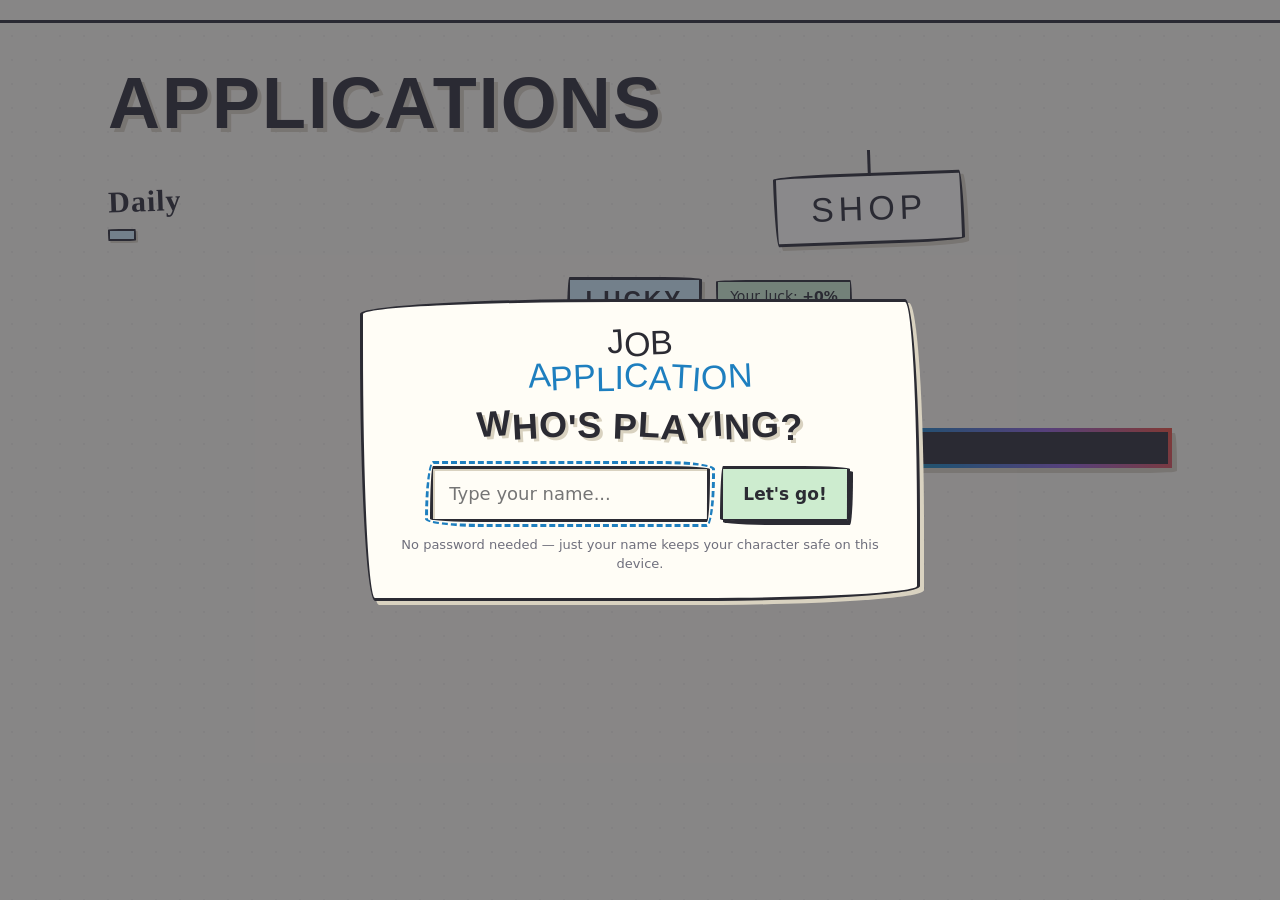
==== applications.html @ 9d67998f "Offer refresh timer, 7-rank milestones, and fix backwards sprites Three fixes:  1. Job applications " ====
<!DOCTYPE html>
<html lang="en">
<head>
  <meta charset="utf-8">
  <meta name="viewport" content="width=device-width, initial-scale=1">
  <title>Applications — Job Application</title>
  <link rel="icon" href="data:image/svg+xml,<svg xmlns=%22http://www.w3.org/2000/svg%22 viewBox=%220 0 100 100%22><text y=%22.9em%22 font-size=%2290%22>🎣</text></svg>">
  <link rel="stylesheet" href="css/style.css">
</head>
<body data-page="applications">
  <header id="site-header"></header>
  <main>
    <h1 data-spiky>APPLICATIONS</h1>
    <div class="apps-layout">
      <section class="daily">
        <h2 class="script-label">Daily</h2>
        <div class="offer-timer" id="apps-timer"></div>
        <div id="apps-offers"></div>
      </section>
      <section class="shop">
        <div class="shop-sign-post"><div class="shop-sign" data-spiky>SHOP</div></div>
        <div class="shop-head-row">
          <h3 class="shop-section" data-spiky>LUCKY</h3>
          <span class="luck-pill">Your luck: <b id="shop-luck">+0%</b></span>
        </div>
        <div class="shop-grid" id="shop-lucky"></div>
        <h3 class="shop-section" data-spiky>Applications</h3>
        <div class="shop-grid" id="shop-apps"></div>
        <div class="card mythical" id="shop-mythical"></div>
      </section>
    </div>
  </main>

  <script src="js/data.js"></script>
  <script src="js/state.js"></script>
  <script src="js/cloud.js"></script>
  <script src="js/ui.js"></script>
  <script src="js/games/engine.js"></script>
  <script src="js/games/fishing.js"></script>
  <script src="js/games/workshift.js"></script>
  <script src="js/games/chef.js"></script>
  <script src="js/games/miner.js"></script>
  <script src="js/games/prisoner.js"></script>
  <script src="js/games/soldier.js"></script>
  <script src="js/games/peasant.js"></script>
  <script src="js/games/beekeeper.js"></script>
  <script src="js/games/nomad.js"></script>
  <script src="js/games/teacher.js"></script>
  <script src="js/games/criminal.js"></script>
  <script src="js/games/gamer.js"></script>
  <script src="js/games/bodyguard.js"></script>
  <script src="js/games/engineer.js"></script>
  <script src="js/games/executioner.js"></script>
  <script src="js/games/bountyhunter.js"></script>
  <script src="js/games/dungeoneer.js"></script>
  <script src="js/games/deadshot.js"></script>
  <script src="js/games/jobapplicator.js"></script>
  <script src="js/games/frogkeeper.js"></script>
  <script src="js/games/king.js"></script>
  <script src="js/pages/home.js"></script>
  <script src="js/pages/paths.js"></script>
  <script src="js/pages/applications.js"></script>
  <script src="js/pages/levels.js"></script>
  <script>Boot();</script>
</body>
</html>
---- css/style.css ----
/* ============================================================
   JOB APPLICATION — the look.
   A pencil sketch that came to life: warm paper, graphite ink,
   marker-blue sea, coin gold. Hexagons everywhere (Asher's
   signature shape) and every border a little bit wobbly,
   like it was drawn by hand.
   ============================================================ */

:root {
  --paper: #faf6ec;
  --paper-2: #f3edde;
  --paper-shadow: #d9d2c0;
  --ink: #2b2b33;
  --pencil: #6f6f7c;
  --sea: #1e7fbf;
  --sea-light: #cde9f6;
  --money: #e8b830;
  --money-light: #f7e3a1;
  --go: #3fa555;
  --go-light: #cdeccf;
  --danger: #d9534f;
  --danger-light: #f6cccb;

  --font-display: 'Impact', 'Arial Black', 'Franklin Gothic Bold', sans-serif;
  --font-body: 'Trebuchet MS', 'Comic Sans MS', 'Segoe UI', system-ui, sans-serif;

  /* the hand-drawn wobble */
  --wobble: 255px 15px 225px 15px / 15px 225px 15px 255px;
  --wobble-2: 15px 225px 15px 255px / 255px 15px 225px 15px;
}

* { box-sizing: border-box; }

html, body { margin: 0; padding: 0; }

body {
  background-color: var(--paper);
  background-image: radial-gradient(rgba(43, 43, 51, 0.05) 1px, transparent 1.5px);
  background-size: 24px 24px;
  color: var(--ink);
  font-family: var(--font-body);
  line-height: 1.45;
  min-height: 100vh;
}

main { max-width: 1100px; margin: 0 auto; padding: 18px 18px 60px; }

h1 {
  font-family: var(--font-display);
  font-size: clamp(44px, 7vw, 72px);
  letter-spacing: 2px;
  margin: 10px 0 18px;
  text-shadow: 4px 4px 0 var(--paper-shadow);
}

h2 { font-family: var(--font-display); letter-spacing: 1px; }

/* spiky hand-lettering: each letter gets its own tilt (set by JS) */
.spiky span { display: inline-block; }

u { text-decoration-thickness: 3px; }

/* ---- hand-drawn cards & buttons ------------------------------ */
.card {
  background: #fffdf6;
  border: 3px solid var(--ink);
  border-radius: var(--wobble);
  box-shadow: 4px 4px 0 var(--paper-shadow);
  padding: 16px 18px;
}

.card h3 {
  margin: 0 0 8px;
  font-size: 14px;
  letter-spacing: 2px;
  text-transform: uppercase;
  color: var(--pencil);
}

.btn {
  display: inline-flex;
  align-items: center;
  justify-content: center;
  gap: 8px;
  font-family: var(--font-body);
  font-weight: bold;
  font-size: 17px;
  color: var(--ink);
  background: #fffdf6;
  border: 3px solid var(--ink);
  border-radius: var(--wobble-2);
  box-shadow: 3px 3px 0 var(--ink);
  padding: 10px 20px;
  cursor: pointer;
  text-decoration: none;
  transition: transform 0.06s ease, box-shadow 0.06s ease;
  touch-action: manipulation;
}

.btn:active { transform: translate(3px, 3px); box-shadow: 0 0 0 var(--ink); }
.btn:disabled { opacity: 0.55; cursor: default; }
.btn-go { background: var(--go-light); }
.btn-danger { background: var(--danger-light); }
.btn-money { background: var(--money-light); }
.btn-wait { background: var(--paper-2); }

.btn:focus-visible, a:focus-visible {
  outline: 3px dashed var(--sea);
  outline-offset: 3px;
}

.linkish {
  background: none; border: none; padding: 0;
  font: inherit; color: var(--sea);
  text-decoration: underline wavy 1.5px;
  cursor: pointer;
}

.shake { animation: shake 0.4s ease; }
@keyframes shake {
  0%, 100% { transform: translateX(0); }
  25% { transform: translateX(-6px) rotate(-2deg); }
  75% { transform: translateX(6px) rotate(2deg); }
}

.hint { color: var(--pencil); font-size: 14px; }

.danger-text { color: var(--danger); }

/* ---- hexagons (Asher's favorite shape) ----------------------- */
.hex {
  --hex-size: 64px;
  width: var(--hex-size);
  height: calc(var(--hex-size) * 1.05);
  clip-path: polygon(50% 0%, 96% 26%, 96% 74%, 50% 100%, 4% 74%, 4% 26%);
  background: var(--ink);
  display: grid;
  place-items: center;
  flex: none;
}

.hex > span {
  width: calc(100% - 8px);
  height: calc(100% - 8px);
  clip-path: polygon(50% 0%, 96% 26%, 96% 74%, 50% 100%, 4% 74%, 4% 26%);
  background: #fffdf6;
  display: grid;
  place-items: center;
  font-size: calc(var(--hex-size) * 0.42);
  font-weight: bold;
}

.hex-small { --hex-size: 38px; margin-left: auto; }
.hex-gold > span { background: var(--money-light); }

/* ---- top bar -------------------------------------------------- */
#site-header {
  position: sticky;
  top: 0;
  z-index: 30;
  display: flex;
  align-items: center;
  gap: 12px;
  padding: 10px 16px;
  background: var(--paper);
  border-bottom: 3px solid var(--ink);
}

#site-header[hidden] { display: none; }

.home-hex {
  font-size: 22px;
  text-decoration: none;
  border: 3px solid var(--ink);
  border-radius: var(--wobble-2);
  background: #fffdf6;
  padding: 4px 10px;
  box-shadow: 2px 2px 0 var(--paper-shadow);
}

#site-header nav { display: flex; gap: 6px; flex-wrap: wrap; }

#site-header nav a {
  font-family: var(--font-display);
  font-size: 15px;
  letter-spacing: 1.5px;
  color: var(--ink);
  text-decoration: none;
  padding: 7px 13px;
  border: 3px solid transparent;
  border-radius: var(--wobble-2);
}

#site-header nav a:hover { border-color: var(--ink); }
#site-header nav a.active {
  border-color: var(--ink);
  background: var(--money-light);
  box-shadow: 2px 2px 0 var(--paper-shadow);
}

.wealth-pill {
  margin-left: auto;
  border: 3px solid var(--ink);
  border-radius: var(--wobble);
  background: var(--money-light);
  padding: 6px 14px;
  font-size: 16px;
  white-space: nowrap;
  box-shadow: 2px 2px 0 var(--paper-shadow);
}

.wealth-pill b { font-variant-numeric: tabular-nums; }

.player-pill {
  margin-left: auto;
  font-family: var(--font-body);
  font-size: 15px;
  border: 3px solid var(--ink);
  border-radius: var(--wobble);
  background: var(--sea-light);
  padding: 6px 12px;
  cursor: pointer;
  white-space: nowrap;
  box-shadow: 2px 2px 0 var(--paper-shadow);
}

.player-pill + .wealth-pill { margin-left: 0; }
.player-pill:active { transform: translate(2px, 2px); box-shadow: 0 0 0 var(--paper-shadow); }

/* ---- HOME ------------------------------------------------------ */
.home-hero {
  min-height: calc(100vh - 40px);
  display: flex;
  flex-direction: column;
  align-items: center;
  justify-content: center;
  text-align: center;
  position: relative;
  padding: 30px 8px;
}

.flag {
  position: absolute;
  top: 4%;
  left: 4%;
  width: 200px;
  transform: rotate(-7deg);
  background: #fffdf6;
  border: 3px solid var(--ink);
  border-radius: var(--wobble);
  box-shadow: 4px 4px 0 var(--paper-shadow);
  padding: 14px 16px;
  font-size: 21px;
  font-weight: bold;
  line-height: 1.3;
}

.flag::before {
  content: '📌';
  position: absolute;
  top: -14px;
  left: 50%;
  transform: translateX(-50%) rotate(10deg);
  font-size: 22px;
}

.logo { margin: 0; position: relative; line-height: 0.95; }

.logo-line {
  display: block;
  font-family: var(--font-display);
  font-size: clamp(72px, 15vw, 150px);
  letter-spacing: 4px;
  text-shadow: 5px 5px 0 var(--paper-shadow);
}

.logo-line2 {
  font-size: clamp(38px, 8vw, 82px);
  letter-spacing: 3px;
  color: var(--sea);
  text-shadow: 4px 4px 0 var(--paper-shadow);
}

.logo-badge {
  --hex-size: 58px;
  position: absolute;
  top: -20px;
  right: -14px;
  transform: rotate(12deg);
}

.byline {
  margin-top: 14px;
  color: var(--pencil);
  font-size: 16px;
  text-decoration: underline wavy 1.5px;
}

.mythical-badge { text-decoration: none; font-size: 18px; }

.play-btn {
  margin-top: 38px;
  width: 118px;
  height: 118px;
  border: 7px solid var(--ink);
  border-radius: 50%;
  background: #fffdf6;
  display: grid;
  place-items: center;
  box-shadow: 5px 5px 0 var(--paper-shadow);
  transition: transform 0.12s ease;
}

.play-btn:hover { transform: scale(1.07) rotate(-3deg); }
.play-btn:active { transform: scale(0.96); }

.play-tri {
  width: 0;
  height: 0;
  border-left: 46px solid var(--ink);
  border-top: 29px solid transparent;
  border-bottom: 29px solid transparent;
  margin-left: 12px;
}

.play-label {
  margin-top: 10px;
  font-family: var(--font-display);
  font-size: 30px;
  letter-spacing: 6px;
}

.home-nav {
  display: flex;
  gap: clamp(18px, 5vw, 48px);
  margin-top: 44px;
  flex-wrap: wrap;
  justify-content: center;
}

.hex-nav {
  display: flex;
  flex-direction: column;
  align-items: center;
  gap: 10px;
  text-decoration: none;
  color: var(--ink);
}

.hex-nav .hex { --hex-size: 86px; transition: transform 0.12s ease; }
.hex-nav:hover .hex { transform: rotate(-6deg) scale(1.08); }
.hex-nav b { font-family: var(--font-display); letter-spacing: 2px; font-size: 16px; }

.home-footer { margin-top: 40px; color: var(--pencil); font-size: 14px; display: grid; gap: 8px; justify-items: center; }

.home-playing {
  background: var(--sea-light);
  border: 2.5px solid var(--ink);
  border-radius: var(--wobble);
  padding: 5px 14px;
  color: var(--ink);
  box-shadow: 2px 2px 0 var(--paper-shadow);
}

/* ---- PATHS ------------------------------------------------------ */
.paths-layout {
  display: grid;
  grid-template-columns: 280px 1fr;
  gap: 20px;
  align-items: start;
}

.paths-side { display: grid; gap: 16px; }

.your-path-card { text-align: center; }
.path-name { font-family: var(--font-display); font-size: 34px; letter-spacing: 1px; }
.path-emoji { font-size: 44px; margin-top: 6px; }

.change-card { transform: rotate(-1deg); }

.trail {
  position: relative;
  min-height: 720px;
  overflow: hidden;
  border-radius: var(--wobble-2);
}

.trail svg { position: absolute; inset: 0; width: 100%; height: 100%; }

.trail-watermark {
  position: absolute;
  inset: 0;
  display: grid;
  place-items: center;
  font-family: var(--font-display);
  font-size: clamp(54px, 10vw, 110px);
  letter-spacing: 6px;
  color: rgba(43, 43, 51, 0.07);
  -webkit-text-stroke: 2px rgba(43, 43, 51, 0.14);
  transform: rotate(-9deg);
  pointer-events: none;
  user-select: none;
}

.trail-nodes { position: absolute; inset: 0; }

.trail-node {
  position: absolute;
  transform: translate(-50%, -50%);
  display: flex;
  flex-direction: column;
  align-items: center;
  gap: 6px;
}

.trail-node .hex { --hex-size: 72px; }

.trail-node.boss .hex { --hex-size: 96px; }

.trail-node.locked .hex > span { background: #4a4a55; font-size: 30px; }
.trail-node.boss.locked .hex { background: #1c1c22; }
.trail-node.boss.locked .hex > span { background: #33333d; }

.trail-node.current .hex { background: var(--money); animation: node-pulse 1.6s ease infinite; }
.trail-node.current .hex > span { background: var(--money-light); }

.trail-node.done .hex { background: var(--go); }
.trail-node.done .hex > span { background: var(--go-light); color: var(--go); font-size: 34px; }

@keyframes node-pulse {
  0%, 100% { transform: scale(1); }
  50% { transform: scale(1.06) rotate(2deg); }
}

.node-label {
  background: #fffdf6;
  border: 2.5px solid var(--ink);
  border-radius: var(--wobble);
  padding: 3px 10px;
  font-size: 13px;
  white-space: nowrap;
  box-shadow: 2px 2px 0 var(--paper-shadow);
}

.trail-node.locked .node-label { color: var(--pencil); background: var(--paper-2); }

/* ---- APPLICATIONS ------------------------------------------------ */
.apps-layout {
  display: grid;
  grid-template-columns: minmax(300px, 5fr) 7fr;
  gap: 26px;
  align-items: start;
}

.script-label {
  font-family: 'Comic Sans MS', 'Segoe Print', 'Bradley Hand', cursive;
  font-size: 30px;
  margin: 0 0 12px;
  transform: rotate(-2deg);
}

.offer-timer {
  display: inline-block;
  margin-bottom: 12px;
  border: 2.5px solid var(--ink);
  border-radius: var(--wobble);
  background: var(--sea-light);
  padding: 4px 12px;
  font-size: 14px;
  font-weight: bold;
  font-variant-numeric: tabular-nums;
  box-shadow: 2px 2px 0 var(--paper-shadow);
}

.offer-card { margin-bottom: 16px; }
.empty-card { color: var(--pencil); text-align: center; }

.job-card-head { display: flex; align-items: center; gap: 10px; flex-wrap: wrap; }
.job-card-name { font-size: 22px; }

.rarity-chip {
  border: 2.5px solid var(--chip, var(--pencil));
  color: var(--chip, var(--pencil));
  border-radius: var(--wobble);
  padding: 1px 10px;
  font-size: 13px;
  font-weight: bold;
  background: #fffdf6;
}

.job-card-stats { margin-top: 10px; display: grid; gap: 3px; font-size: 15px; }

.offer-actions { display: flex; gap: 12px; margin-top: 14px; }

/* the shop */
.shop { position: relative; }

.shop-sign-post { text-align: center; margin-bottom: 14px; }

.shop-sign {
  display: inline-block;
  font-family: var(--font-display);
  font-size: 34px;
  letter-spacing: 5px;
  background: #fffdf6;
  border: 3.5px solid var(--ink);
  border-radius: var(--wobble);
  box-shadow: 4px 4px 0 var(--paper-shadow);
  padding: 8px 34px;
  transform: rotate(-2deg);
  position: relative;
}

.shop-sign::before {
  content: '';
  position: absolute;
  top: -26px;
  left: 50%;
  width: 3px;
  height: 26px;
  background: var(--ink);
}

.shop-head-row { display: flex; align-items: center; gap: 14px; flex-wrap: wrap; }

.shop-section {
  font-family: var(--font-display);
  font-size: 24px;
  letter-spacing: 3px;
  margin: 18px 0 10px;
  border: 3px solid var(--ink);
  border-radius: var(--wobble-2);
  display: inline-block;
  padding: 3px 16px;
  background: var(--sea-light);
  box-shadow: 3px 3px 0 var(--paper-shadow);
}

.luck-pill {
  border: 2.5px solid var(--ink);
  border-radius: var(--wobble);
  background: var(--go-light);
  padding: 4px 12px;
  font-size: 14px;
}

.shop-grid {
  display: grid;
  grid-template-columns: repeat(auto-fill, minmax(155px, 1fr));
  gap: 14px;
}

.shop-item {
  display: flex;
  flex-direction: column;
  align-items: center;
  gap: 7px;
  text-align: center;
  padding: 14px 10px;
}

.shop-item.owned { background: var(--paper-2); border-style: dashed; }
.shop-emoji { font-size: 42px; line-height: 1; }
.shop-name { font-size: 15px; }
.shop-blurb { font-size: 13px; color: var(--pencil); flex: 1; }

.owned-badge {
  border: 2.5px solid var(--money);
  color: #9a7714;
  background: var(--money-light);
  border-radius: var(--wobble);
  font-weight: bold;
  font-size: 13px;
  padding: 3px 12px;
}

.mythical {
  margin-top: 20px;
  background: var(--ink);
  color: var(--paper);
  border: 4px solid transparent;
  border-image: linear-gradient(60deg, #e74c3c, #e8b830, #3fa555, #1e7fbf, #8d5bd4, #e74c3c) 1;
  box-shadow: 5px 5px 0 var(--paper-shadow);
}

.mythical-inner { text-align: center; display: grid; gap: 8px; justify-items: center; }
.mythical .shop-name { font-size: 18px; }
.mythical .shop-blurb { color: #cfcfd8; }
.mythical-emoji { font-size: 56px; animation: myth-glow 2.4s ease infinite; }
.mythical-actions { display: flex; gap: 12px; flex-wrap: wrap; justify-content: center; }

@keyframes myth-glow {
  0%, 100% { transform: scale(1) rotate(-3deg); filter: drop-shadow(0 0 2px #fff); }
  50% { transform: scale(1.12) rotate(3deg); filter: drop-shadow(0 0 12px #ffe9a8); }
}

/* ---- LEVELS: fishing & work days ---------------------------------- */
.fishing-layout, .work-layout {
  display: grid;
  grid-template-columns: 265px 1fr;
  gap: 18px;
  align-items: start;
  margin-top: 8px;
}

.fishing-side { display: grid; gap: 14px; }

.hud-card .hud-job { font-family: var(--font-display); font-size: 24px; letter-spacing: 1px; }
.hud-line { font-size: 15px; margin: 3px 0; color: var(--ink); }

.collection { list-style: none; margin: 0; padding: 0; max-height: 240px; overflow-y: auto; }
.collection li {
  display: flex;
  justify-content: space-between;
  gap: 10px;
  padding: 4px 2px;
  border-bottom: 2px dashed var(--paper-shadow);
  font-size: 15px;
}
.collection li b { font-variant-numeric: tabular-nums; white-space: nowrap; }
.collection li.empty { color: var(--pencil); border: none; }
.collection-total { margin-top: 8px; font-size: 16px; }
.collection-total b { color: #9a7714; }

.fishing-main { display: flex; flex-direction: column; gap: 12px; align-items: center; }

.shift-bar {
  position: relative;
  width: 100%;
  height: 30px;
  border: 3px solid var(--ink);
  border-radius: var(--wobble);
  background: #fffdf6;
  overflow: hidden;
  box-shadow: 3px 3px 0 var(--paper-shadow);
}

.shift-bar.small { height: 22px; box-shadow: none; }

.shift-fill {
  height: 100%;
  width: 100%;
  background: repeating-linear-gradient(-45deg, var(--money-light), var(--money-light) 12px, var(--money) 12px, var(--money) 24px);
  transition: width 0.2s linear;
}

.shift-bar span {
  position: absolute;
  right: 12px;
  top: 50%;
  transform: translateY(-50%);
  font-weight: bold;
  font-size: 14px;
  white-space: nowrap;
}

.canvas-frame {
  position: relative;
  width: 100%;
  padding: 6px;
  border-radius: var(--wobble-2);
}

.canvas-frame canvas {
  display: block;
  width: 100%;
  height: auto;
  border-radius: 12px;
  cursor: crosshair;
  touch-action: manipulation;
}

.action-btn { font-size: 24px; padding: 14px 42px; min-width: 240px; }

/* the CATCH! banner */
.catch-banner {
  position: absolute;
  left: 50%;
  top: 12%;
  transform: translateX(-50%);
  text-align: center;
  pointer-events: none;
  animation: banner-pop 0.25s ease;
  width: max-content;
  max-width: 90%;
}

@keyframes banner-pop {
  from { transform: translateX(-50%) scale(0.4); opacity: 0; }
  to { transform: translateX(-50%) scale(1); opacity: 1; }
}

.catch-word {
  font-family: var(--font-display);
  font-size: clamp(40px, 7vw, 64px);
  letter-spacing: 3px;
  transform: rotate(-4deg);
  text-shadow:
    -2px -2px 0 #fff, 2px -2px 0 #fff, -2px 2px 0 #fff, 2px 2px 0 #fff,
    5px 5px 0 var(--paper-shadow);
  position: relative;
  display: inline-block;
}

.catch-word::before, .catch-word::after {
  content: '';
  position: absolute;
  top: 50%;
  width: 40px;
  height: 6px;
  background: var(--ink);
  border-radius: 3px;
}

.catch-word::before { left: -56px; transform: rotate(-24deg); }
.catch-word::after { right: -56px; transform: rotate(24deg); }

.catch-fish { font-size: 24px; font-weight: bold; text-shadow: -1.5px -1.5px 0 #fff, 1.5px -1.5px 0 #fff, -1.5px 1.5px 0 #fff, 1.5px 1.5px 0 #fff; }

.catch-value {
  display: inline-block;
  margin-top: 8px;
  background: var(--money-light);
  border: 3px solid var(--ink);
  border-radius: var(--wobble);
  padding: 4px 16px;
  font-weight: bold;
  font-size: 18px;
  box-shadow: 3px 3px 0 rgba(43, 43, 51, 0.25);
}

.catch-banner.legendary .catch-word { color: #9a7714; }
.catch-banner.epic .catch-word { color: #7a4fb0; }
.catch-banner.divine .catch-word { color: #c0398a; }
.catch-banner.stolen .catch-word { color: var(--danger); font-size: 44px; }

/* the rarest tier: a shimmering rainbow "CATCH!" for the Black Diamond Jingfish */
.catch-banner.transcendent .catch-word {
  background: linear-gradient(90deg, #e74c3c, #e8b830, #3fa555, #1e7fbf, #8d5bd4, #e74c3c);
  background-size: 200% 100%;
  -webkit-background-clip: text; background-clip: text;
  -webkit-text-fill-color: transparent; color: transparent;
  text-shadow: none;
  -webkit-text-stroke: 2.5px rgba(43, 43, 51, 0.7);
  animation: rainbow-shift 2s linear infinite;
}
@keyframes rainbow-shift { to { background-position: 200% 0; } }

.catch-banner.transcendent .fish-rarity {
  color: #7c3aed;
  border-image: linear-gradient(90deg, #e74c3c, #e8b830, #3fa555, #1e7fbf, #8d5bd4, #e74c3c) 1;
}

/* the rarity chip on a fish catch (common has none) */
.fish-rarity {
  display: inline-block;
  margin-top: 6px;
  border: 2.5px solid var(--chip, var(--pencil));
  color: var(--chip, var(--pencil));
  background: #fffdf6;
  border-radius: var(--wobble);
  padding: 1px 12px;
  font-size: 14px;
  font-weight: bold;
  letter-spacing: 1px;
  text-transform: uppercase;
}

/* work day */
.work-scene {
  width: 100%;
  min-height: 340px;
  position: relative;
  display: flex;
  flex-direction: column;
  align-items: center;
  justify-content: center;
  gap: 14px;
  overflow: hidden;
}

.work-emoji { font-size: 110px; line-height: 1; transition: transform 0.09s ease; }
.work-title { font-family: var(--font-display); font-size: 22px; letter-spacing: 1px; }
.work-taps { min-height: 26px; font-size: 18px; }

.danger-overlay {
  position: absolute;
  inset: 0;
  background: rgba(250, 240, 214, 0.96);
  border: 6px solid var(--danger);
  border-radius: inherit;
  display: flex;
  flex-direction: column;
  align-items: center;
  justify-content: center;
  gap: 16px;
  z-index: 5;
}

.danger-word {
  font-family: var(--font-display);
  font-size: clamp(26px, 5vw, 44px);
  color: var(--danger);
  letter-spacing: 2px;
  animation: danger-flash 0.35s steps(2) infinite;
}

@keyframes danger-flash { 50% { opacity: 0.35; } }

.danger-tap { font-size: 24px; padding: 16px 40px; }

.danger-timer {
  width: 60%;
  height: 14px;
  border: 3px solid var(--ink);
  border-radius: var(--wobble);
  overflow: hidden;
  background: #fffdf6;
}

.danger-timer-fill { height: 100%; width: 100%; background: var(--danger); }

/* ---- popups: modal, toast, confetti, money ------------------------ */
.overlay {
  position: fixed;
  inset: 0;
  background: rgba(43, 43, 51, 0.55);
  display: grid;
  place-items: center;
  z-index: 60;
  padding: 16px;
}

.modal {
  position: relative;
  max-width: 560px;
  width: 100%;
  max-height: 88vh;
  overflow-y: auto;
  padding: 24px;
  animation: banner-pop 0.22s ease;
  transform-origin: center;
}

@keyframes modal-pop { from { transform: scale(0.6); opacity: 0; } }

.modal-x {
  position: absolute;
  top: 10px;
  right: 12px;
  border: 2.5px solid var(--ink);
  background: #fffdf6;
  border-radius: 50%;
  width: 34px;
  height: 34px;
  font-size: 15px;
  font-weight: bold;
  cursor: pointer;
}

.day-summary { text-align: center; }
.day-summary h2 { font-size: clamp(30px, 5vw, 42px); margin: 4px 0 12px; text-shadow: 3px 3px 0 var(--paper-shadow); }
.day-summary .collection { max-height: 200px; text-align: left; margin: 10px auto; max-width: 360px; }
.day-summary .job-card { text-align: left; margin: 10px 0; }

.promo-banner {
  background: var(--money-light);
  border: 3px solid var(--ink);
  border-radius: var(--wobble);
  padding: 10px 14px;
  font-size: 17px;
  margin-bottom: 10px;
}

.summary-salary { font-size: 20px; margin: 12px 0; }
.summary-salary b { color: #9a7714; }

.summary-actions {
  display: flex;
  gap: 12px;
  justify-content: center;
  flex-wrap: wrap;
  margin-top: 16px;
}

.toast {
  position: fixed;
  left: 50%;
  bottom: 26px;
  transform: translate(-50%, 20px);
  background: var(--ink);
  color: var(--paper);
  border-radius: var(--wobble);
  padding: 12px 22px;
  font-weight: bold;
  font-size: 16px;
  opacity: 0;
  transition: transform 0.25s ease, opacity 0.25s ease;
  z-index: 80;
  max-width: 90vw;
  text-align: center;
}

.toast.show { transform: translate(-50%, 0); opacity: 1; }

.confetti {
  position: fixed;
  top: -6vh;
  z-index: 70;
  pointer-events: none;
  animation: confetti-fall 2.2s linear forwards;
}

@keyframes confetti-fall {
  to { transform: translateY(112vh) rotate(540deg); }
}

.money-pop {
  position: fixed;
  transform: translateX(-50%);
  font-weight: bold;
  font-size: 20px;
  color: #2f7d3f;
  text-shadow: 1px 1px 0 #fff;
  z-index: 75;
  pointer-events: none;
  animation: pop-rise 1.3s ease forwards;
}

.money-pop.down { color: var(--danger); }

@keyframes pop-rise {
  from { opacity: 0; margin-top: 0; }
  15% { opacity: 1; }
  to { opacity: 0; margin-top: 46px; }
}

/* chest opening */
.chest-emoji { font-size: 84px; margin: 10px 0; }
.chest-emoji.shaking { animation: chest-shake 0.9s ease; }

@keyframes chest-shake {
  0%, 100% { transform: rotate(0); }
  20% { transform: rotate(-12deg) scale(1.05); }
  40% { transform: rotate(10deg) scale(1.1); }
  60% { transform: rotate(-8deg) scale(1.15); }
  80% { transform: rotate(6deg) scale(1.2); }
}

/* ---- THE WHEEL ----------------------------------------------------- */
.wheel-wrap { text-align: center; }

.wheel-title { font-size: clamp(24px, 4vw, 34px); margin: 0 0 12px; text-shadow: 3px 3px 0 var(--paper-shadow); }

.wheel-stage {
  position: relative;
  width: min(74vw, 400px);
  margin: 0 auto;
}

.wheel-stage canvas { width: 100%; height: auto; display: block; }

.wheel-pointer {
  position: absolute;
  top: -16px;
  left: 50%;
  transform: translateX(-50%);
  font-size: 40px;
  color: var(--danger);
  text-shadow: -2px -2px 0 #fff, 2px -2px 0 #fff, -2px 2px 0 #fff, 2px 2px 0 #fff;
  z-index: 2;
}

.wheel-hub {
  position: absolute;
  top: 50%;
  left: 50%;
  transform: translate(-50%, -50%);
  width: 54px;
  height: 54px;
  background: #fffdf6;
  border: 4px solid var(--ink);
  border-radius: 50%;
  display: grid;
  place-items: center;
  font-size: 24px;
}

.wheel-spin-btn { margin-top: 16px; font-size: 20px; padding: 12px 34px; }
.wheel-note { color: var(--pencil); font-size: 14px; margin-bottom: 0; }

/* ---- WHO'S PLAYING? sign-in gate ------------------------------------ */
.signin { text-align: center; }

.signin-logo { font-family: var(--font-display); line-height: 1; margin-bottom: 6px; }
.signin-logo span { font-size: 34px; }
.signin-logo .signin-logo2 { color: var(--sea); font-size: 26px; display: block; }

.signin-title {
  font-size: clamp(26px, 5vw, 36px);
  margin: 6px 0 14px;
  text-shadow: 3px 3px 0 var(--paper-shadow);
}

.signin-sub { color: var(--pencil); font-size: 14px; margin-bottom: 8px; }

.signin-players { display: grid; gap: 10px; margin-bottom: 6px; }

.signin-player {
  display: flex;
  align-items: center;
  gap: 12px;
  text-align: left;
  background: #fffdf6;
  border: 3px solid var(--ink);
  border-radius: var(--wobble-2);
  box-shadow: 3px 3px 0 var(--paper-shadow);
  padding: 8px 14px;
  cursor: pointer;
  font: inherit;
  transition: transform 0.08s ease, box-shadow 0.08s ease;
}

.signin-player:hover { background: var(--money-light); }
.signin-player:active { transform: translate(3px, 3px); box-shadow: 0 0 0 var(--paper-shadow); }

.signin-avatar {
  font-size: 26px;
  width: 44px;
  height: 44px;
  flex: none;
  display: grid;
  place-items: center;
  background: var(--sea-light);
  border: 2.5px solid var(--ink);
  border-radius: 50%;
}

.signin-who { display: flex; flex-direction: column; line-height: 1.25; }
.signin-who b { font-size: 18px; }
.signin-who small { color: var(--pencil); font-variant-numeric: tabular-nums; }

.signin-or { color: var(--pencil); font-size: 13px; margin: 14px 0 10px; }

.signin-form { display: flex; gap: 10px; justify-content: center; flex-wrap: wrap; }

.signin-input {
  font: inherit;
  font-size: 18px;
  padding: 12px 16px;
  border: 3px solid var(--ink);
  border-radius: var(--wobble-2);
  background: #fffdf6;
  box-shadow: inset 2px 2px 0 var(--paper-shadow);
  min-width: 0;
  flex: 1 1 200px;
  max-width: 280px;
}

.signin-input:focus-visible { outline: 3px dashed var(--sea); outline-offset: 2px; }
.signin-go { flex: none; }
.signin-note { color: var(--pencil); font-size: 13px; margin: 14px 0 0; }

/* ---- small screens -------------------------------------------------- */
@media (max-width: 900px) {
  .paths-layout, .apps-layout, .fishing-layout, .work-layout { grid-template-columns: 1fr; }
  .fishing-side { order: 2; }
  .trail { min-height: 460px; }
  .flag {
    position: static;
    transform: rotate(-3deg);
    width: auto;
    max-width: 300px;
    margin-bottom: 18px;
  }
  .logo-badge { right: 2px; top: -16px; --hex-size: 44px; }
  .collection { max-height: 150px; }
}

/* ---- calm mode ------------------------------------------------------- */
@media (prefers-reduced-motion: reduce) {
  *, *::before, *::after {
    animation-duration: 0.01ms !important;
    animation-iteration-count: 1 !important;
    transition-duration: 0.01ms !important;
  }
}
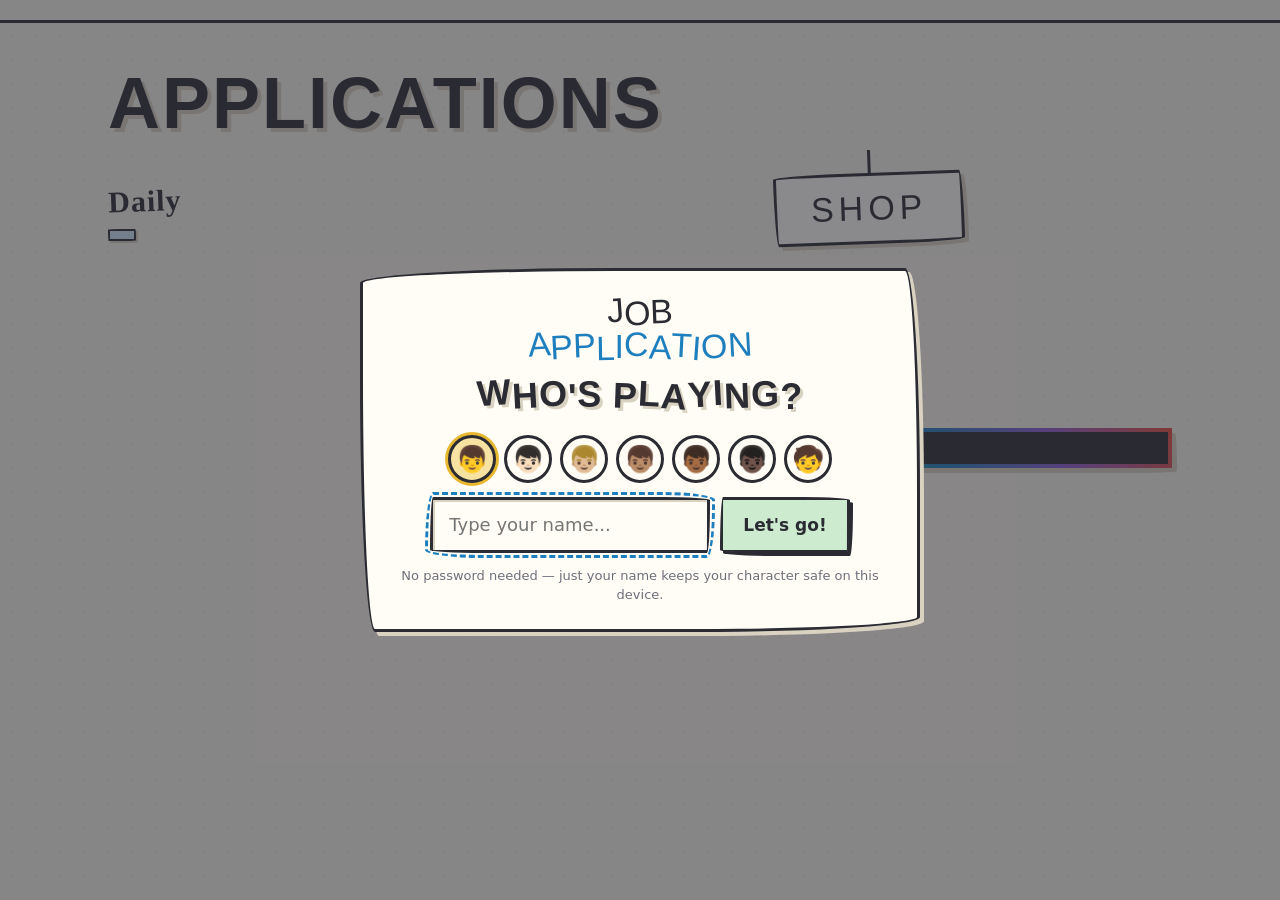
==== commit 2f9ac210: "Add avatar + job application gauntlet (paperwork, skill trial, luck draw) Applying for a job is now " ====
--- a/applications.html
+++ b/applications.html
@@ -57,6 +57,7 @@
   <script src="js/games/jobapplicator.js"></script>
   <script src="js/games/frogkeeper.js"></script>
   <script src="js/games/king.js"></script>
+  <script src="js/apply.js"></script>
   <script src="js/pages/home.js"></script>
   <script src="js/pages/paths.js"></script>
   <script src="js/pages/applications.js"></script>
--- a/css/style.css
+++ b/css/style.css
@@ -1061,6 +1061,75 @@
 .signin-go { flex: none; }
 .signin-note { color: var(--pencil); font-size: 13px; margin: 14px 0 0; }
 
+/* ---- sign-in avatar picker ------------------------------------------ */
+.signin-avatars {
+  display: flex; flex-wrap: wrap; gap: 8px; justify-content: center;
+  margin: 4px 0 14px;
+}
+.signin-pick {
+  font-size: 26px; width: 48px; height: 48px; line-height: 1;
+  border: 3px solid var(--ink); border-radius: 50%;
+  background: #fffdf6; cursor: pointer; padding: 0;
+}
+.signin-pick.picked { background: var(--money-light); box-shadow: 0 0 0 3px var(--money); }
+
+/* ---- THE JOB APPLICATION -------------------------------------------- */
+.apply { text-align: center; display: grid; gap: 12px; }
+
+.apply-head { display: flex; align-items: center; gap: 14px; justify-content: center; }
+.apply-avatar {
+  font-size: 46px; width: 66px; height: 66px; flex: none;
+  display: grid; place-items: center;
+  border: 3px solid var(--ink); border-radius: 50%;
+  background: var(--sea-light); box-shadow: 3px 3px 0 var(--paper-shadow);
+}
+.apply-title { text-align: left; }
+.apply-title h2 { margin: 0; font-size: clamp(26px, 5vw, 36px); text-shadow: 3px 3px 0 var(--paper-shadow); }
+.apply-job { font-size: 18px; font-weight: bold; margin-top: 2px; }
+
+.apply-form { text-align: left; display: grid; gap: 6px; }
+.apply-row { font-size: 15px; }
+.apply-q { margin-top: 8px; font-weight: bold; }
+.apply-reasons { display: grid; gap: 8px; margin-top: 4px; }
+.apply-reason { justify-content: flex-start; text-align: left; font-weight: normal; font-size: 15px; }
+.apply-reason.picked { background: var(--money-light); box-shadow: 3px 3px 0 var(--money); }
+
+.apply-gauntlet {
+  font-size: 13px; color: var(--pencil);
+  border: 2px dashed var(--paper-shadow); border-radius: var(--wobble);
+  padding: 6px 10px; display: inline-block; justify-self: center;
+}
+
+/* the APPROVED / DENIED rubber stamp */
+.stamp {
+  justify-self: center;
+  font-family: var(--font-display); font-size: 34px; letter-spacing: 3px;
+  padding: 4px 20px; border: 5px solid; border-radius: 8px;
+  transform: rotate(-11deg); opacity: 0.92;
+  animation: stamp-slam 0.4s cubic-bezier(.2,1.6,.4,1);
+}
+.stamp-approved { color: #2f7d3f; border-color: #2f7d3f; }
+.stamp-denied { color: var(--danger); border-color: var(--danger); }
+@keyframes stamp-slam { from { transform: rotate(-11deg) scale(2.4); opacity: 0; } }
+
+/* the luck wheel */
+.luck-stage { position: relative; width: min(70vw, 300px); margin: 4px auto 0; }
+.luck-stage canvas { width: 100%; height: auto; display: block; }
+.luck-stage .wheel-pointer {
+  position: absolute; top: -14px; left: 50%; transform: translateX(-50%);
+  font-size: 36px; color: var(--ink);
+  text-shadow: -2px -2px 0 #fff, 2px -2px 0 #fff, -2px 2px 0 #fff, 2px 2px 0 #fff;
+}
+
+/* the full-screen skill-trial stage */
+.trial-overlay { padding: 12px; }
+.trial-stage {
+  width: min(1120px, 97vw); max-height: 94vh; overflow-y: auto;
+  background: var(--paper); border: 3px solid var(--ink);
+  border-radius: var(--wobble-2); box-shadow: 5px 5px 0 rgba(0,0,0,.3);
+  padding: 14px;
+}
+
 /* ---- small screens -------------------------------------------------- */
 @media (max-width: 900px) {
   .paths-layout, .apps-layout, .fishing-layout, .work-layout { grid-template-columns: 1fr; }
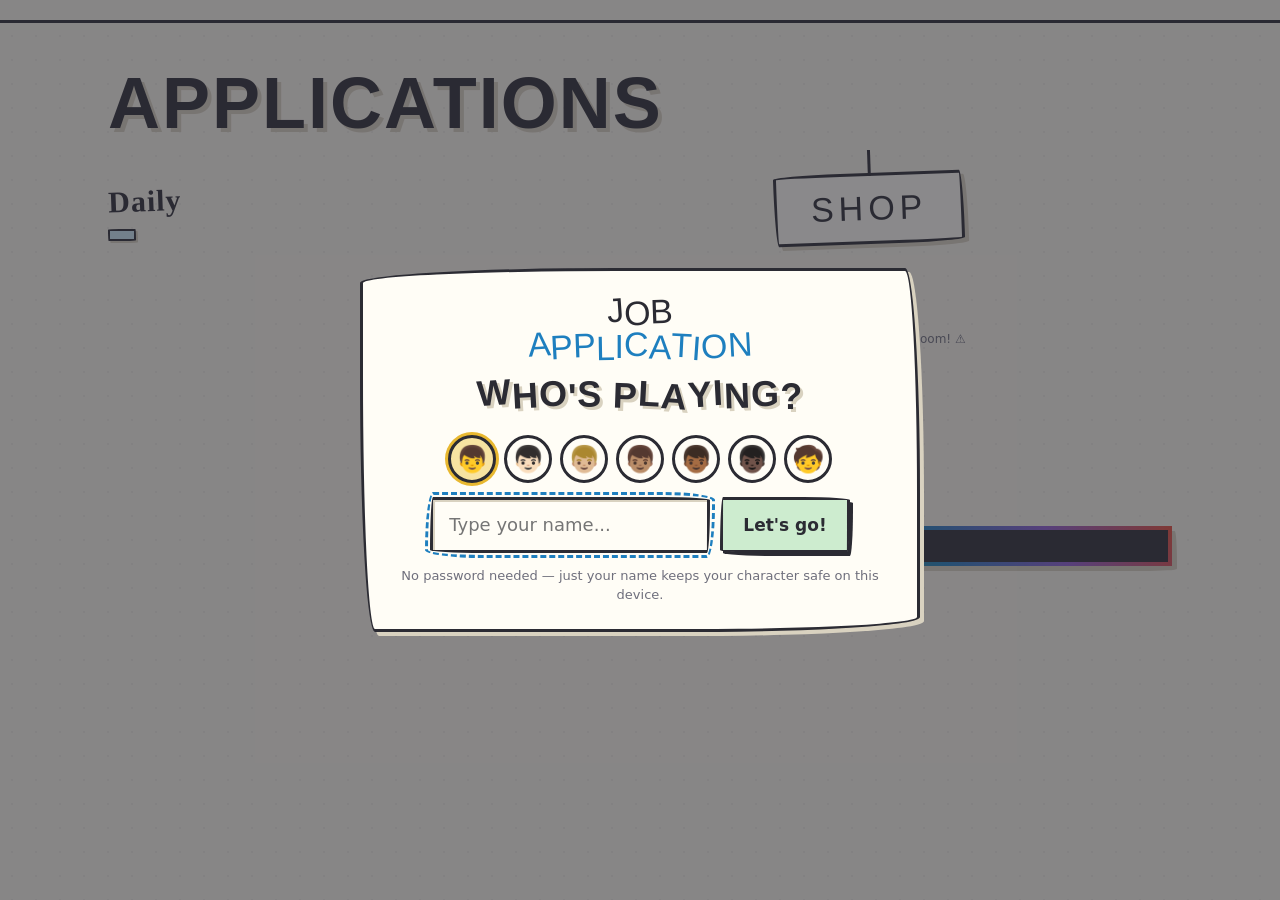
==== commit 6170617d: "Add cheap random potions to the shop A new POTIONS shelf at the top of the shop with three cheap gam" ====
--- a/applications.html
+++ b/applications.html
@@ -19,6 +19,9 @@
       </section>
       <section class="shop">
         <div class="shop-sign-post"><div class="shop-sign" data-spiky>SHOP</div></div>
+        <h3 class="shop-section" data-spiky>POTIONS</h3>
+        <p class="shop-note">Cheap &amp; random — could be luck, cash or a new job... or doom! ⚠️</p>
+        <div class="shop-grid" id="shop-potions"></div>
         <div class="shop-head-row">
           <h3 class="shop-section" data-spiky>LUCKY</h3>
           <span class="luck-pill">Your luck: <b id="shop-luck">+0%</b></span>
--- a/css/style.css
+++ b/css/style.css
@@ -563,6 +563,13 @@
 .shop-emoji { font-size: 42px; line-height: 1; }
 .shop-name { font-size: 15px; }
 .shop-blurb { font-size: 13px; color: var(--pencil); flex: 1; }
+.shop-stock { font-size: 11px; color: var(--pencil); letter-spacing: .3px; }
+.lucky-complete { grid-column: 1 / -1; background: var(--money-light); }
+.shop-note { font-size: 12px; color: var(--pencil); margin: -2px 0 8px; }
+.potion-item .shop-emoji { animation: potion-bob 2.4s ease-in-out infinite; }
+.potion-glug { font-size: 72px; text-align: center; animation: potion-bob 1.6s ease-in-out infinite; }
+.potion-reveal { text-align: center; }
+@keyframes potion-bob { 0%, 100% { transform: translateY(0) rotate(-3deg); } 50% { transform: translateY(-5px) rotate(3deg); } }
 
 .owned-badge {
   border: 2.5px solid var(--money);
@@ -607,6 +614,7 @@
 
 .hud-card .hud-job { font-family: var(--font-display); font-size: 24px; letter-spacing: 1px; }
 .hud-line { font-size: 15px; margin: 3px 0; color: var(--ink); }
+.hp-line .hearts { font-size: 16px; letter-spacing: 2px; vertical-align: middle; }
 
 .collection { list-style: none; margin: 0; padding: 0; max-height: 240px; overflow-y: auto; }
 .collection li {
@@ -621,6 +629,16 @@
 .collection li.empty { color: var(--pencil); border: none; }
 .collection-total { margin-top: 8px; font-size: 16px; }
 .collection-total b { color: #9a7714; }
+
+/* the fishing ROD card + the per-job GEAR card + upgrades */
+.rod-name, .gear-now { font-size: 18px; margin-bottom: 2px; }
+.rod-emoji, .gear-emoji { font-size: 22px; }
+.rod-buy, .gear-buy { width: 100%; margin-top: 8px; font-size: 14px; }
+.rod-hint { margin: 6px 0 0; font-size: 13px; text-align: center; }
+.rod-max {
+  margin-top: 8px; text-align: center; font-family: var(--font-display);
+  letter-spacing: 1px; color: #9a7714;
+}
 
 .fishing-main { display: flex; flex-direction: column; gap: 12px; align-items: center; }
 
